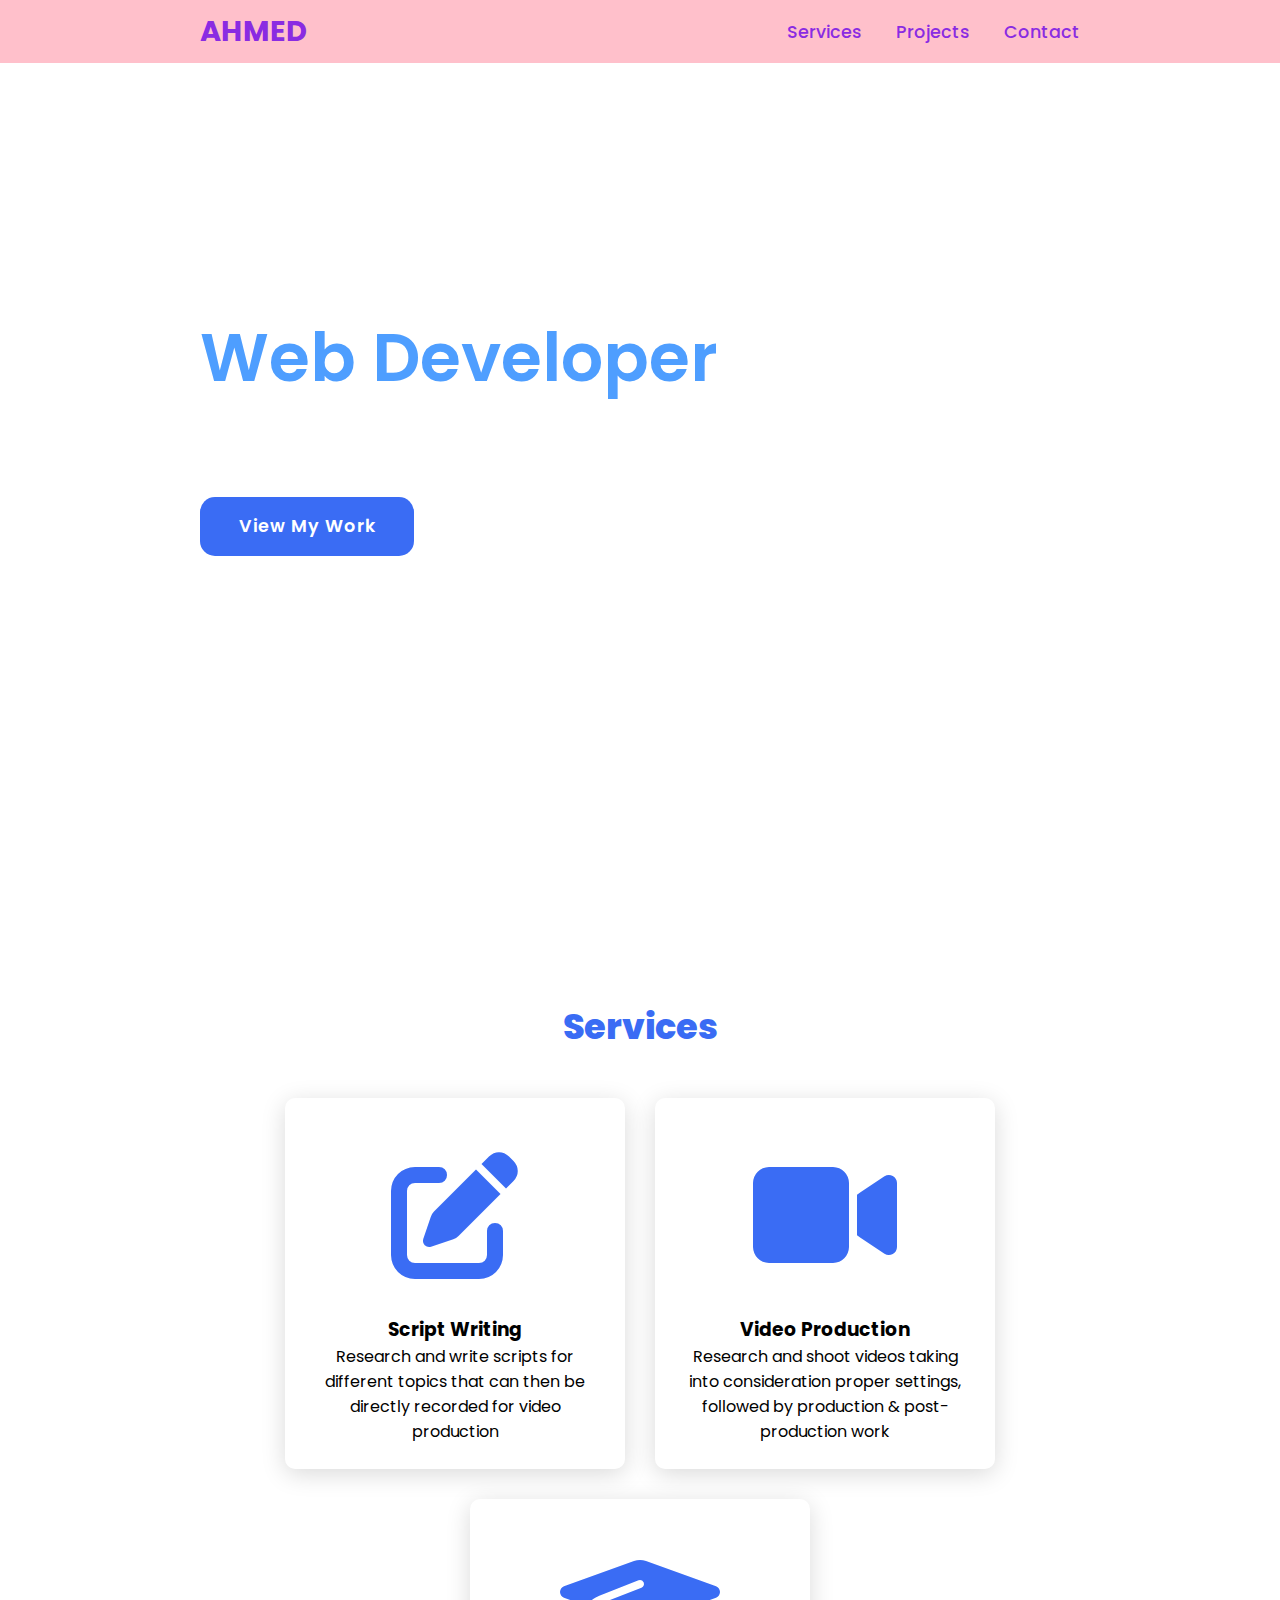
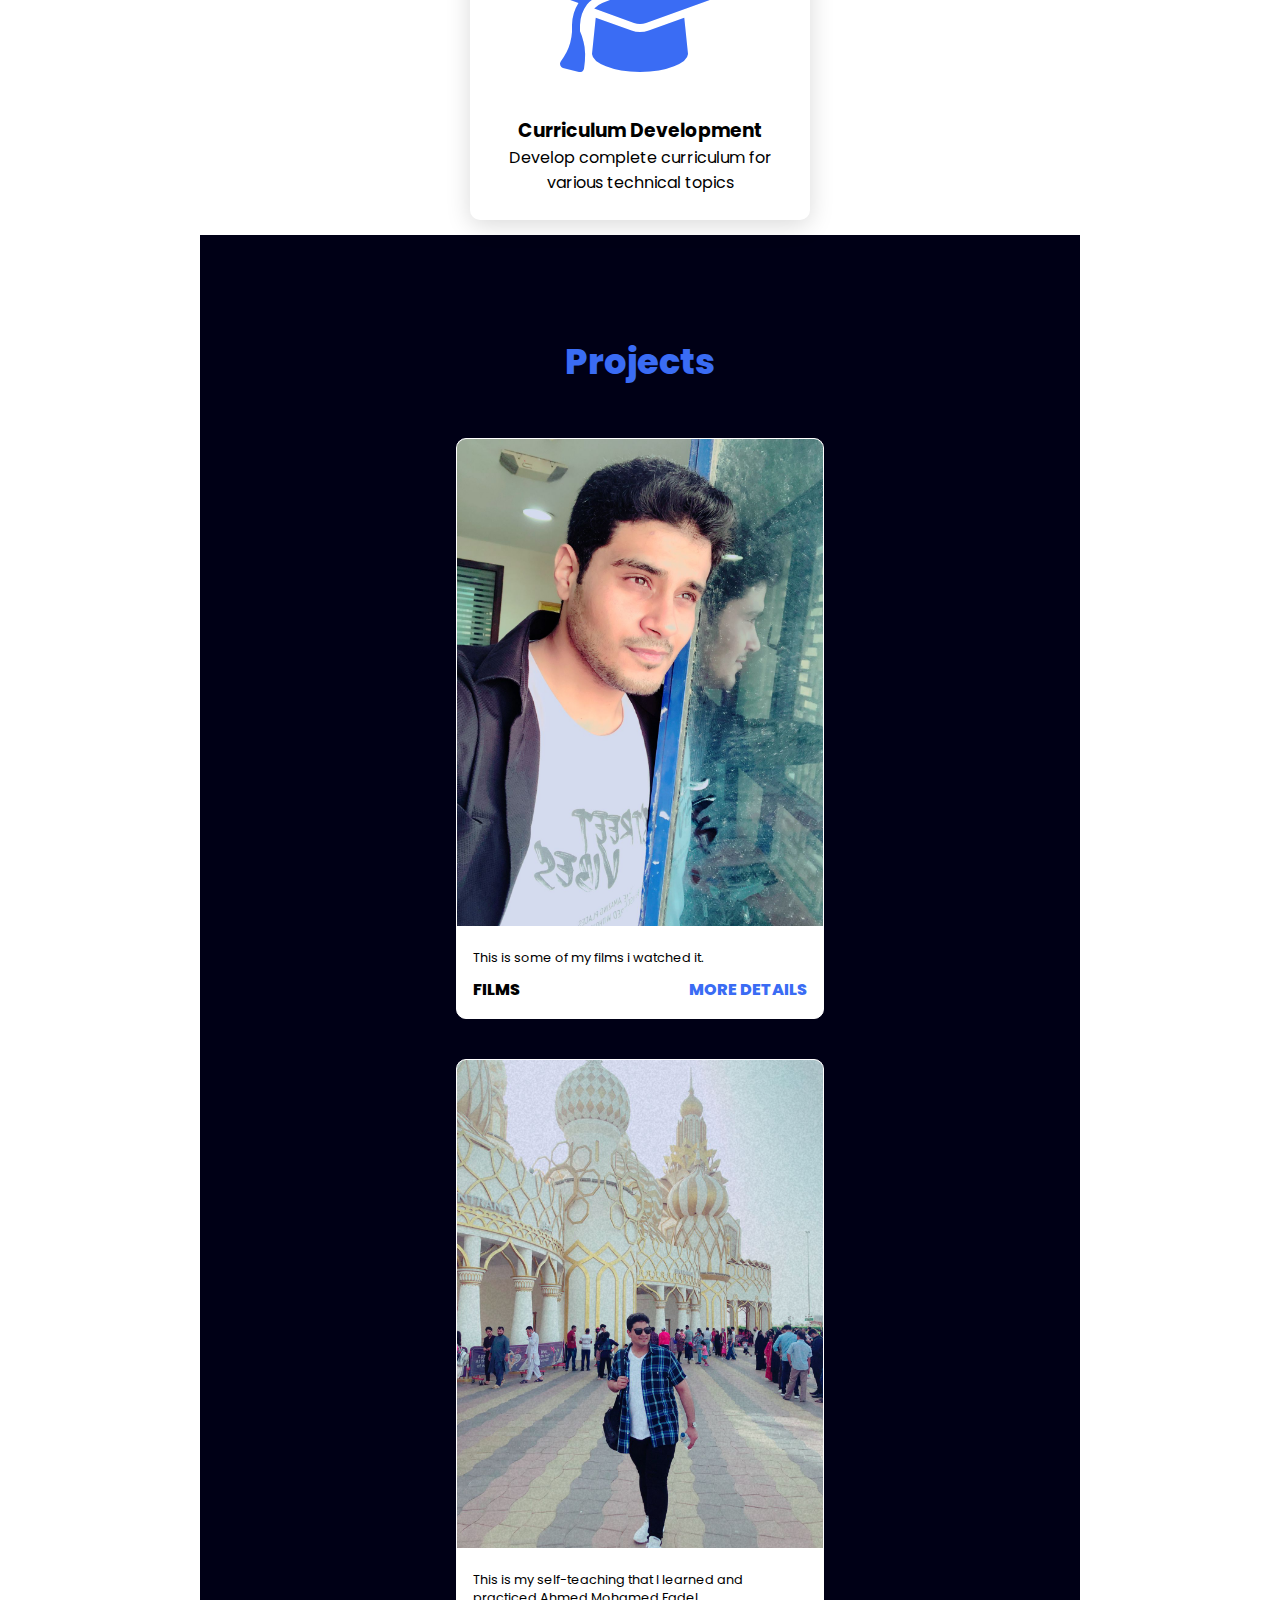
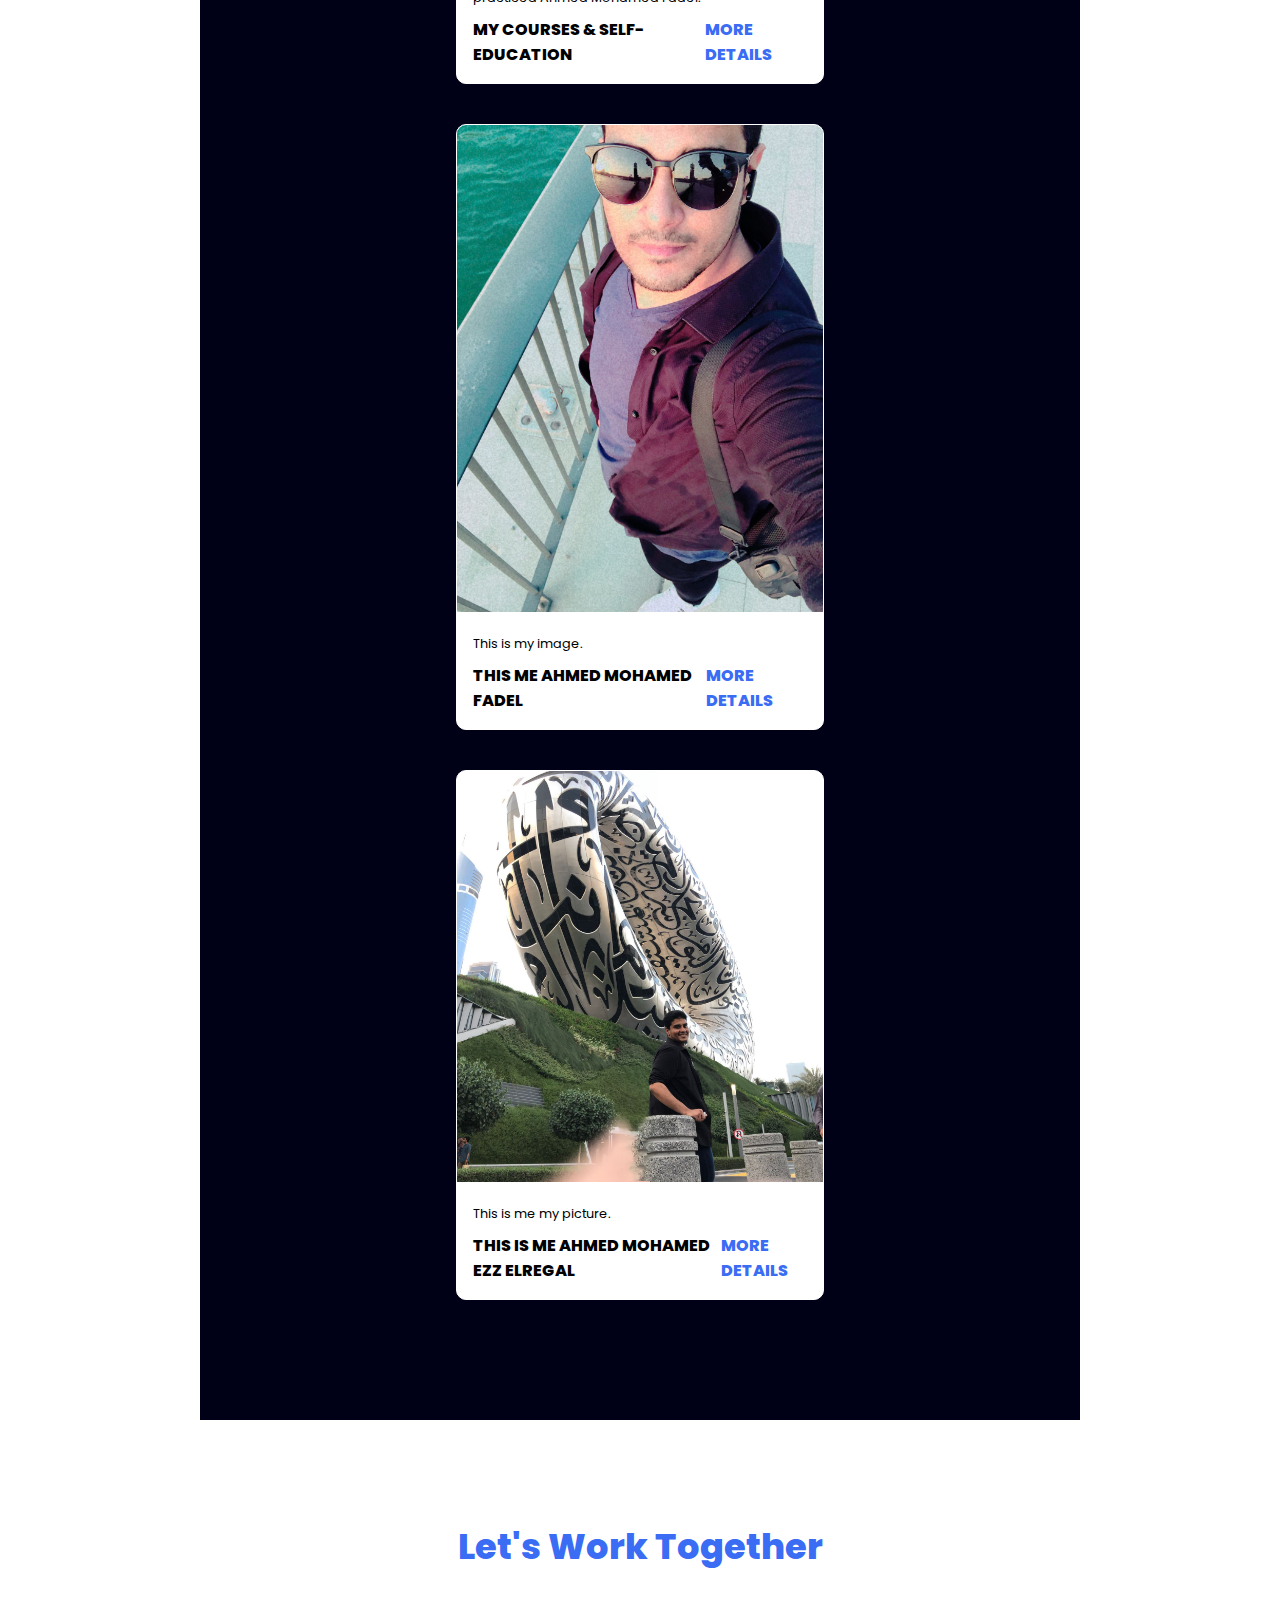
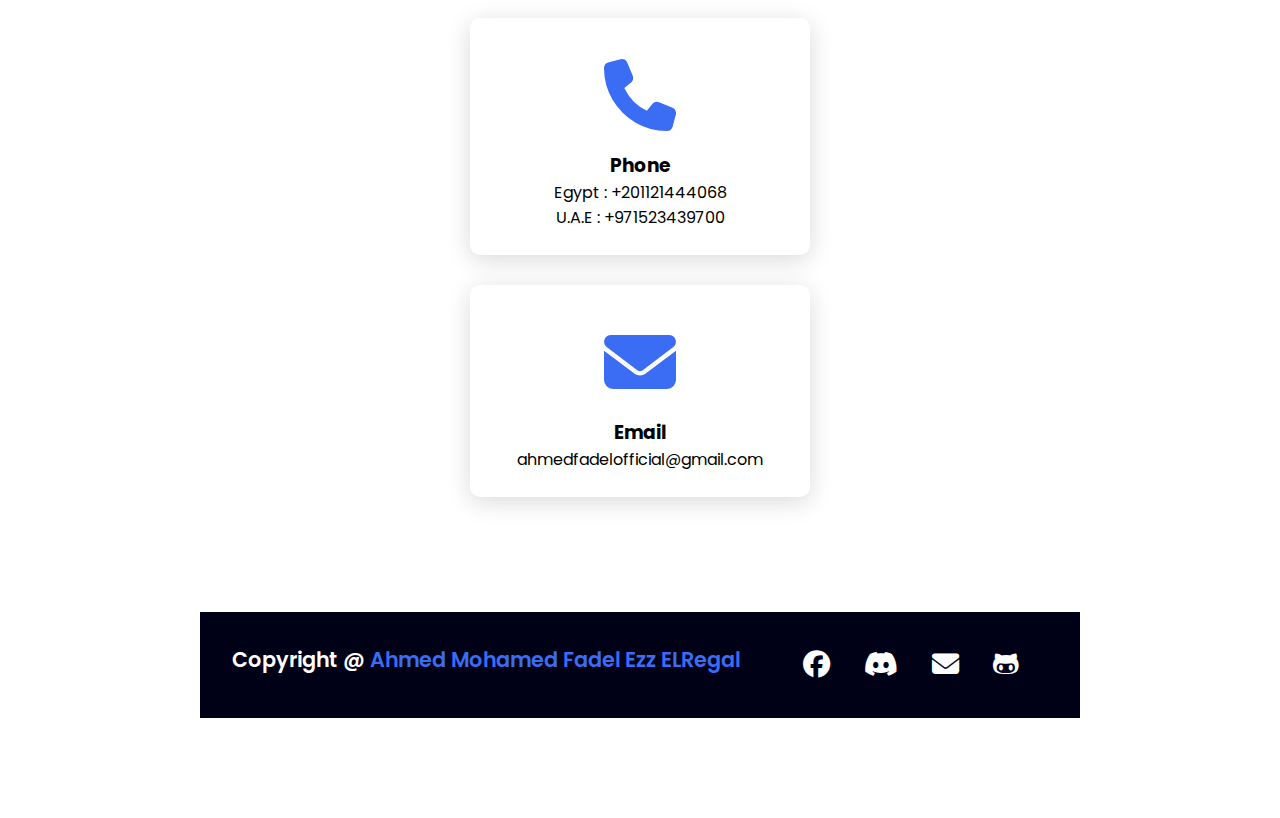
==== index.html @ ce93f09d "my frist porject in my life" ====
<!DOCTYPE html>
<html>
  <head>
    <meta charset="UTF-8" />
    <meta
      name="description"
      content=" This Project Is Created By Ahmed Mohamed Fadel EZZ ELRegal"
    />
    <title>AHMED EZZ ELREGAL</title>
    <link
      rel="stylesheet"
      href="https://cdnjs.cloudflare.com/ajax/libs/font-awesome/6.2.0/css/all.min.css"
    />
    <link rel="stylesheet" href="style.css" />
  </head>
  <body>
    <header>
      <a href="#" class="logo">Ahmed</a>
      <nav class="navigation">
        <a href="#services">Services</a>
        <a href="#projects">Projects</a>
        <a href="#contact">Contact</a>
      </nav>
    </header>
    <section class="main">
      <div> 
        <h2>Hello, I'm Ahmed<br><span>Web Developer</span></h2>
        <h3>I try to change and build my life.</h3>
        <a href="#projects" class="main-btn">View My Work</a>
        <div class="social-icons">
          <a href="https://www.facebook.com/ahmedfadelofficial71/"><i class="fa-brands fa-facebook"></i></a> 
          <a href="https://discord.com/channels/756185341685268584/756185342243111045"><i class="fa-brands fa-discord"></i></a> 
          <a href="mailto:ahmedfadelofficial@gmail.com"><i class="fa-solid fa-envelope"></i></a> 
          <a href="https://github.com/ahmedfadelofficial"><i class="fa-brands fa-github-alt"></i></i></a>  
        </div>
      </div> 
    </section>

    <section class="cards" id="services"> 
      <h2 class="title">Services</h2>
      <div class="content"> 
        <div class="card"> 
          <div class="icon">
            <i class="fa-solid fa-pen-to-square"></i>
          </div>
          <div class="info"> 
            <h3>Script Writing</h3>
            <p>Research and write scripts for different topics that can then be directly recorded for video production</p>
          </div>
        </div>
        <div class="card"> 
          <div class="icon">
            <i class="fa-solid fa-video"></i>
          </div>
          <div class="info"> 
            <h3>Video Production</h3>
            <p>Research and shoot videos taking into consideration proper settings, followed by production & post- production work</p>
          </div>
        </div>
        <div class="card"> 
          <div class="icon">
            <i class="fa-solid fa-graduation-cap"></i>
          </div>
          <div class="info"> 
            <h3>Curriculum Development</h3>
            <p>Develop complete curriculum for various technical topics</p>
          </div>
        </div>
      </div>

      <section class="projects" id="projects">
        <h2 class="title">Projects</h2>
        <div class="content"> 
          <div class="project-card"> 
            <div class="project-image"> 
              <img src="my imgs/i9ndex.jpg" alt="">
            </div>
            <div class="project-info"> 
              <p class="project-category">This is some of my films i watched it.</p>
              <strong class="project-title"> 
                <span>Films</span>
                <a href="index1.html" title="Go To My Films Ahmed" target="_blank" class="more-details">More Details</a>
              </strong>
            </div>
          </div>
          <div class="project-card"> 
            <div class="project-image"> 
              <img src="my imgs/in4dex.jpg" alt="">
            </div>
            <div class="project-info"> 
              <p class="project-category">This is my self-teaching that I learned and practiced Ahmed Mohamed Fadel.</p>
              <strong class="project-title"> 
                <span>My Courses & Self-Education</span>
                <a href="index2.html" title="Go To Ahmed Mohamed Self Education" class="more-details">More Details</a>
              </strong>
            </div>
          </div>
          <div class="project-card"> 
            <div class="project-image"> 
              <img src="my imgs/in6dex.jpg" alt="">
            </div>
            <div class="project-info"> 
              <p class="project-category">This is my image.</p>
              <strong class="project-title"> 
                <span>This Me Ahmed Mohamed Fadel</span>
                <a href="#" class="more-details">More Details</a>
              </strong>
            </div>
          </div>
          <div class="project-card"> 
            <div class="project-image"> 
              <img src="my imgs/in11dex.jpg" alt="">
            </div>
            <div class="project-info"> 
              <p class="project-category">This is me my picture.</p>
              <strong class="project-title"> 
                <span>This Is Me Ahmed Mohamed Ezz ELRegal</span>
                <a href="#" class="more-details">More Details</a>
              </strong>
            </div>
          </div>
        </div>
      </section>

      <section class="cards contact" id="contact"> 
        <h2 class="title">Let's Work Together</h2>
        <div class="content"> 
          <div class="card"> 
            <div class="icon">
              <i class="fa-solid fa-phone"></i>
            </div>
            <div class="info"> 
              <h3>Phone</h3>
              <p>
                Egypt : +201121444068 <br> U.A.E : +971523439700
              </p>
            </div>
          </div>
          <div class="card"> 
            <div class="icon">
              <i class="fa-solid fa-envelope"></i>
            </div>
            <div class="info"> 
              <h3>Email</h3>
              <p>ahmedfadelofficial@gmail.com</p>
            </div>
          </div>
        </div>
      </section>

      <footer class="footer"> 
        <p class="footer-title">Copyright @ <span>Ahmed Mohamed Fadel Ezz ELRegal</span></p>
        <div class="social-icons">
          <a href="https://www.facebook.com/ahmedfadelofficial71/"><i class="fa-brands fa-facebook"></i></a> 
          <a href="https://discord.com/channels/756185341685268584/756185342243111045"><i class="fa-brands fa-discord"></i></a> 
          <a href="mailto:ahmedfadelofficial@gmail.com"><i class="fa-solid fa-envelope"></i></a> 
          <a href="https://github.com/ahmedfadelofficial"><i class="fa-brands fa-github-alt"></i></i></a>  
        </div>
      </footer>
  </body>
</html>
---- style.css ----
@import url("https://fonts.googleapis.com/css2?family=Poppins:ital,wght@0,100;0,200;0,300;0,400;0,500;0,600;0,700;0,800;0,900;1,100;1,200;1,300;1,400;1,500;1,600;1,700;1,800;1,900&display=swap");

* {
  font-family: "Poppins", sans-serif;
  margin: 0;
  padding: 0;
  box-sizing: border-box;
  scroll-behavior: smooth;
}

header {
  background-color: pink;
  width: 100%;
  position: fixed;
  z-index: 999;
  display: flex;
  justify-content: space-between;
  align-items: center;
  padding: 10px 200px;
}
.logo {
  text-decoration: none;
  color: blueviolet;
  text-transform: uppercase;
  font-weight: 700;
  font-size: 1.8em;
}

.navigation a {
  color: blueviolet;
  text-decoration: none;
  font-size: 1.1em;
  font-weight: 500;
  padding-left: 30px;
}

.navigation a:hover {
  color: #601cfc;
}

section {
  padding: 100px 200px;
}

.main {
  width: 100%;
  min-height: 100vh;
  display: flex;
  align-items: center;
  background: url(https://apotac.com/wp-content/uploads/2021/11/Artificial-Intelligence-5-1.jpg) no-repeat;
  background-size: cover;
  background-position: center;
  background-attachment: fixed;
}

.main h2 {
  color: #fff;
  font-size: 1.4em;
  font-weight: 500;
}

.main h2 span {
  display: inline-block;
  margin-top: 10px;
  color: #4e9eff;
  font-size: 3em;
  font-weight: 600;
}

.main h3 {
  color: #fff;
  font-size: 2em;
  font-weight: 700;
  letter-spacing: 1px;
  margin-top: 10px;
  margin-bottom: 30px;
}

.main-btn {
  color: #fff;
  background-color: #3a6cf4;
  font-size: 1.1em;
  font-weight: 600;
  display: inline-block;
  padding: 0.9375em 2.1875em;
  letter-spacing: 1px;
  border-radius: 15px;
  margin-bottom: 40px;
  text-decoration: none;
  transition: 0.7s ease;
}

.main-btn:hover {
  background-color: #0a49f6;
  transform: scale(1.1);
}

.social-icons a {
  color: #fff;
  font-size: 1.7em;
  padding-right: 30px;
}

.title {
  display: flex;
  justify-content: center;
  color: #3a6cf4;
  font-size: 2.2em;
  font-weight: 800;
  margin-bottom: 30px;
}

.content {
  display: flex;
  justify-content: center;
  flex-direction: row;
  flex-wrap: wrap;
}

.card {
  background-color: #fff;
  width: 21.25em;
  box-shadow: 0 5px 25px rgba(1, 1, 1, 15%);
  border-radius: 10px;
  padding: 25px;
  margin: 15px;
}
.card:hover {
  transform: scale(1.1);
  transition: 0.7s ease;
}
.icon {
  color: #3a6cf4;
  font-size: 8em;
  text-align: center;
}

.info {
  text-align: center;
}

.info .h3 {
  color: #3a6cf4;
  font-size: 1.2em;
  font-weight: 700;
  margin: 10px;
}

.projects {
  background-color: #000016;
}

.projects .content {
  margin-top: 30px;
}

.project-card {
  background-color: #fff;
  border: 1px solid #fff;
  min-height: 14em;
  width: 23em;
  overflow: hidden;
  border-radius: 10px;
  margin: 20px;
  transition: 0.3s ease;
}

.project-card :hover {
  transform: scale(1.1);
  transition: 0.7s ease;
}

.project-card :hover .project-image {
  opacity: 0.9;
}

.project-image img {
  width: 100%;
}

.project-info {
  padding: 1em;
}
.project-category {
  font-size: 0.8em;
  color: #000;
}

.project-title {
  display: flex;
  justify-content: space-between;
  text-transform: uppercase;
  font-weight: 800;
  margin-top: 10px;
}

.more-details {
  text-decoration: none;
  color: #3a6cf4;
}

.more-details:hover {
  color: #601cfc;
}

.contact .icon {
  font-size: 4.5em;
}

.contact .info .h3 {
  color: #000;
}

.contact .info .p {
  font-size: 1.5em;
}

.footer {
  background-color: #000016;
  color: #fff;
  padding: 2em;
  display: flex;
  justify-content: space-between;
}

.footer .footer-title {
  font-size: 1.3em;
  font-weight: 600;
}

.footer-title span {
  color: #3a6cf4;
}

.footer .social-icons .a {
  font-size: 1.3em;
  padding: 0 12px 0 0;
}

@media (max-width:1023px) { 
  header{ padding: 12px 20px;
  padding: 12px 20px;
  }

.navigation a{ 
  padding-left: 10px;
}
.title{ 
  font-size: 1.8em;
}

.section { 
  padding: 80px 20px;
}

.main-content h2{ 
  font-size: 1em;
}

.main-content h3{ 
  font-size: 1.6em;
}
.content{ 
  flex-direction: column;
  align-items: center;
}
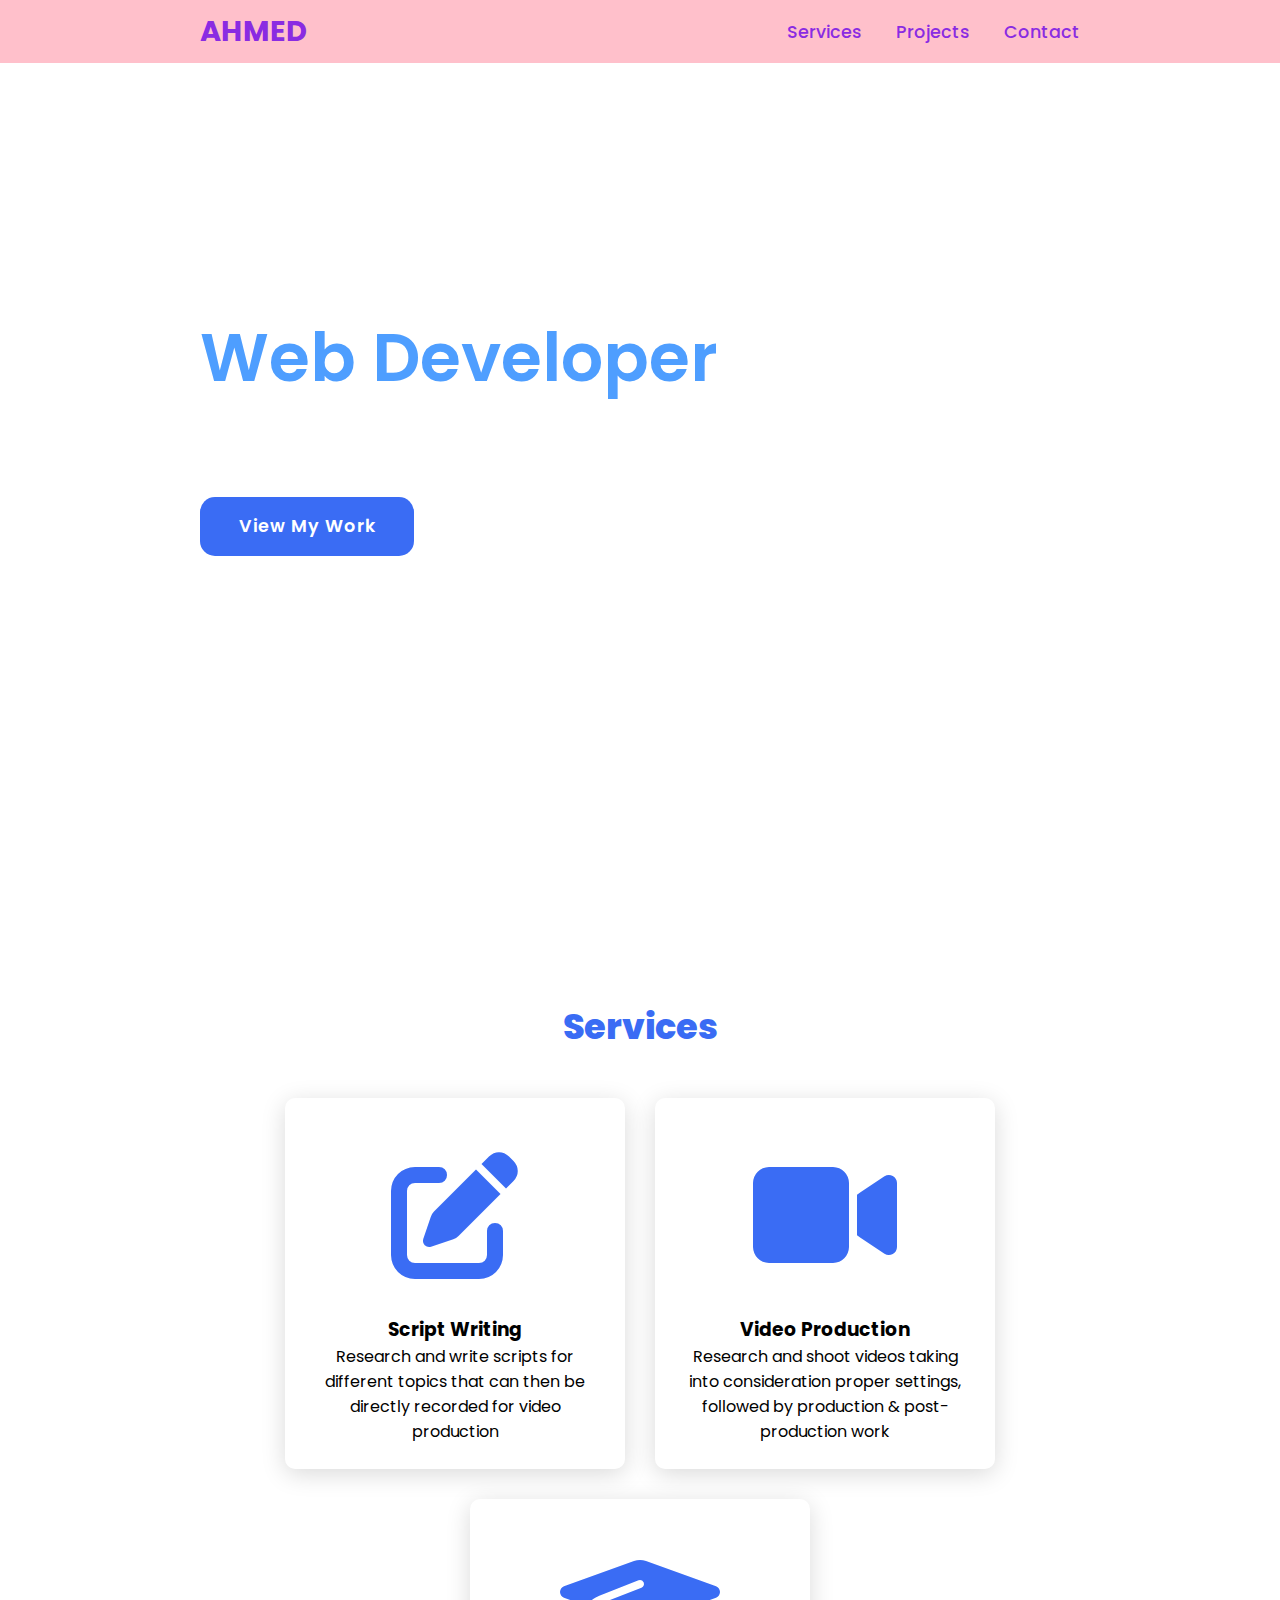
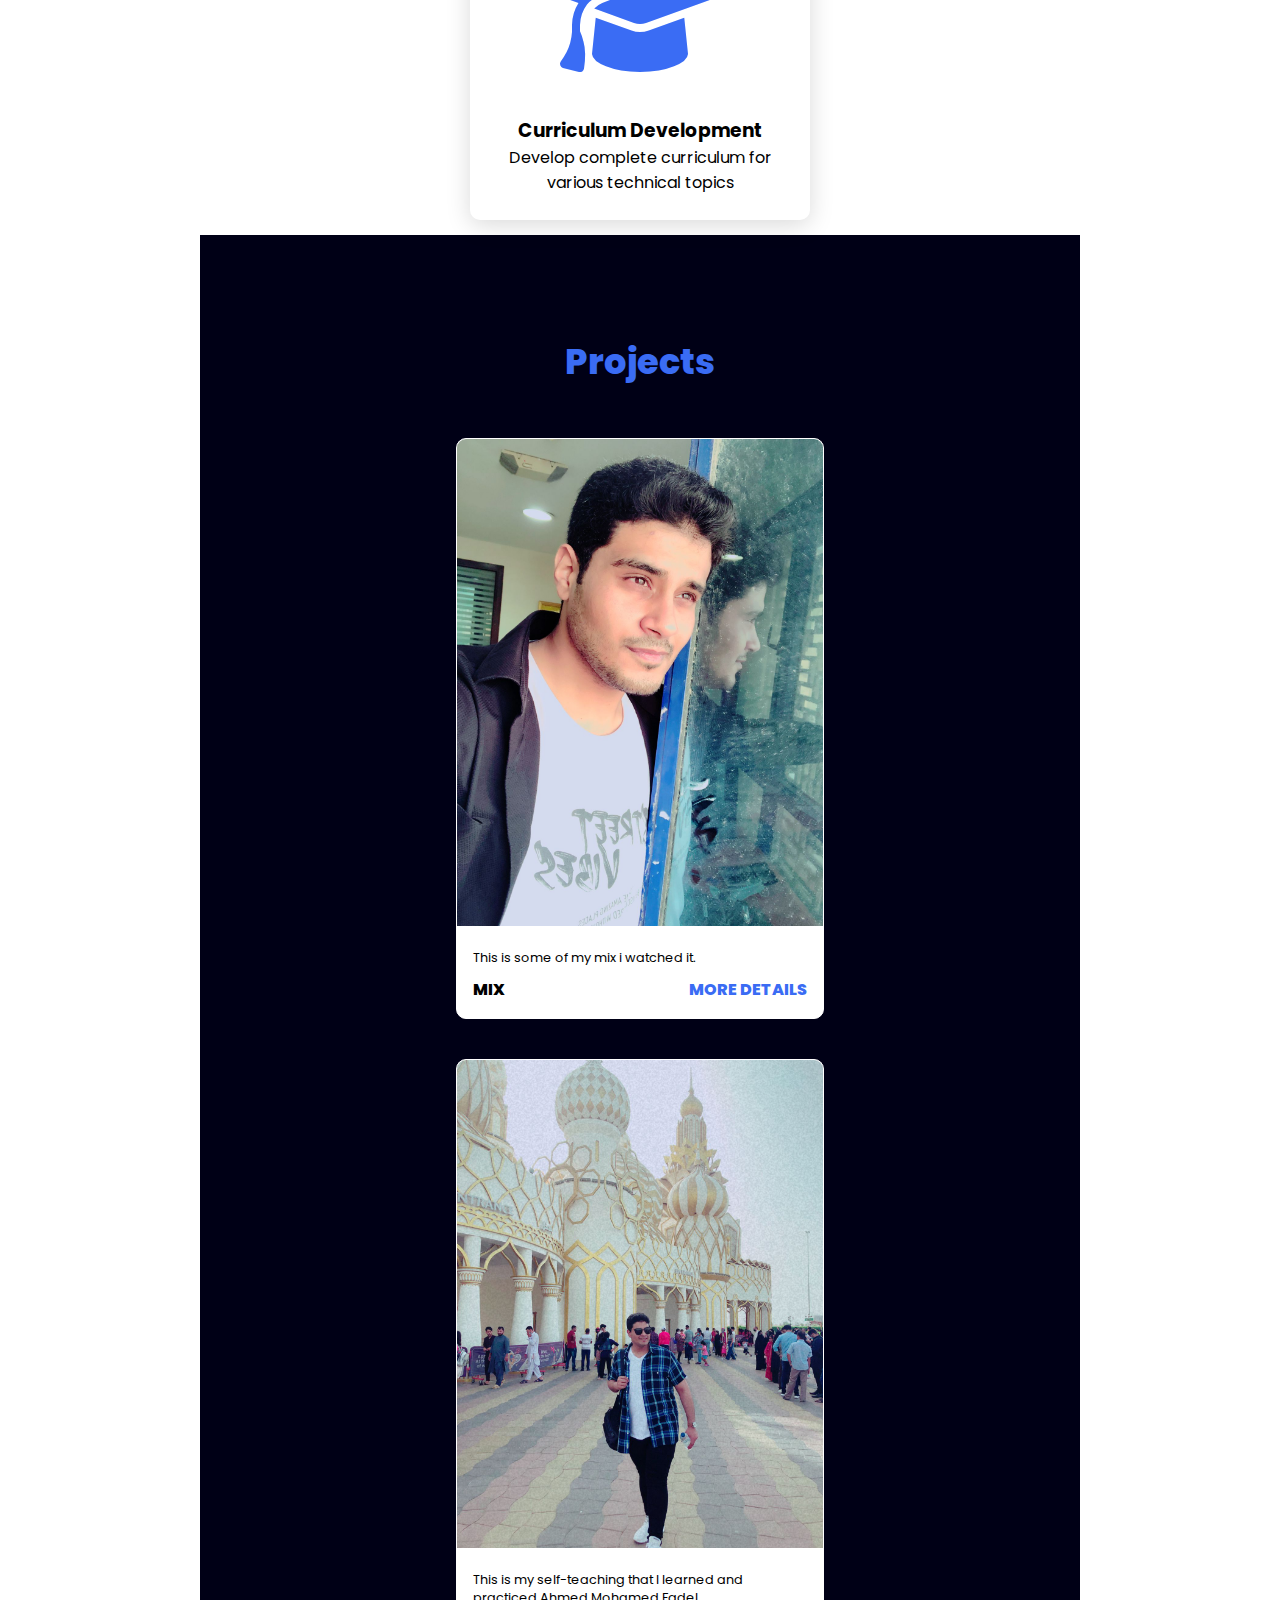
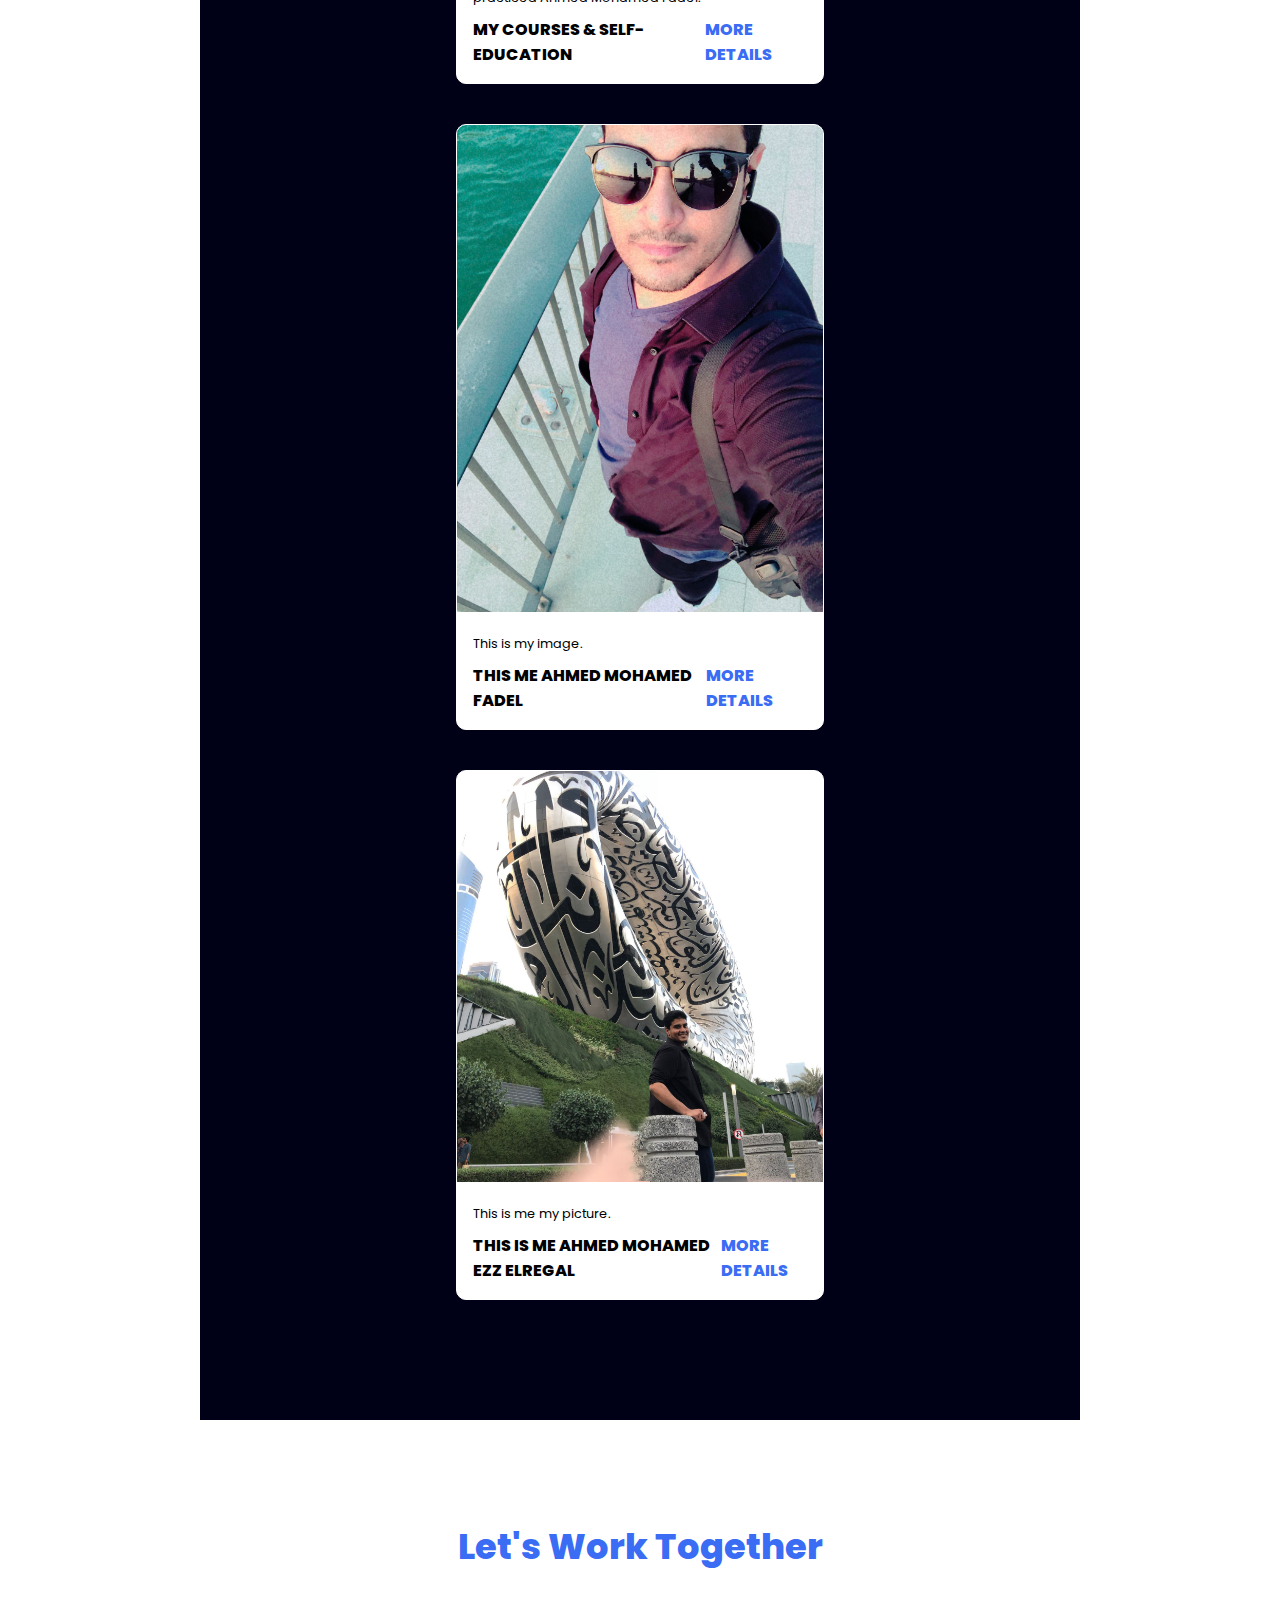
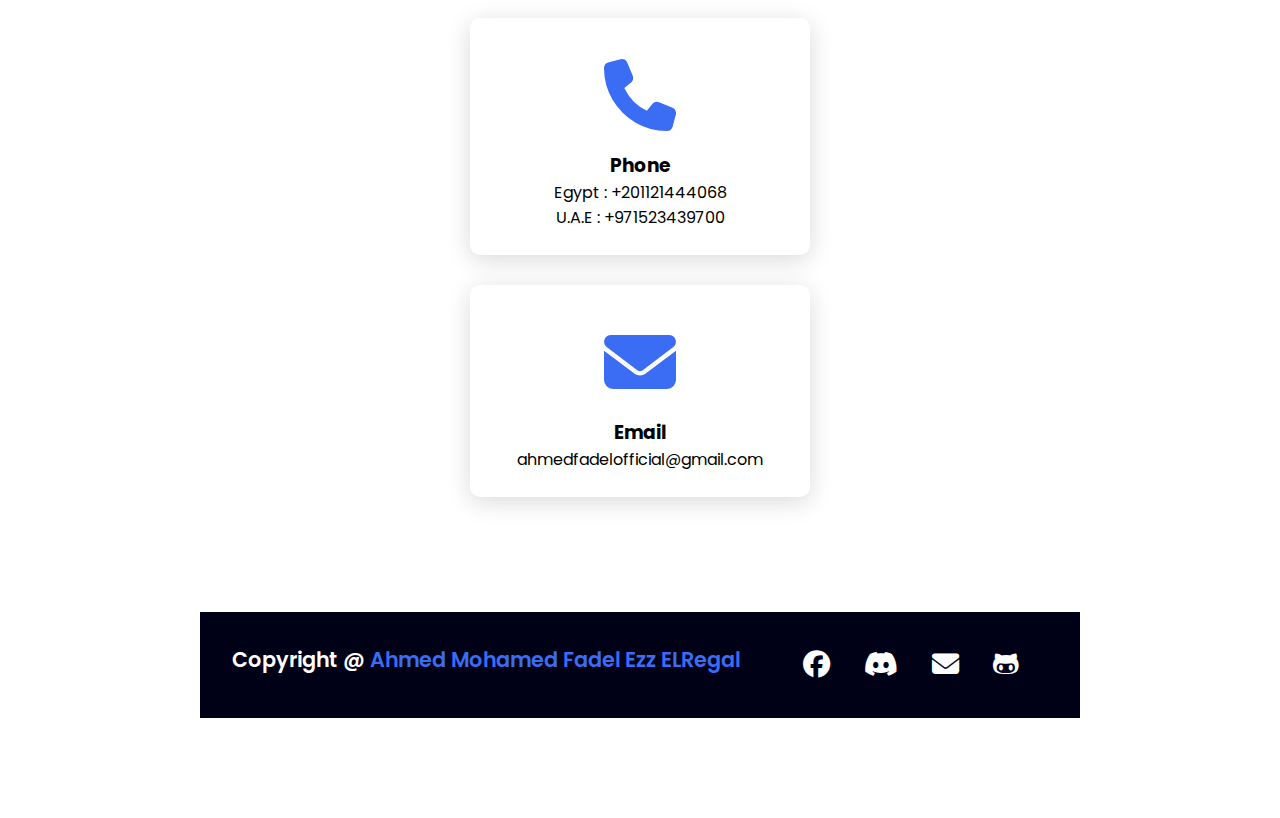
==== commit 25daf7bf: "one some aditions" ====
--- a/index.html
+++ b/index.html
@@ -76,10 +76,10 @@
               <img src="my imgs/i9ndex.jpg" alt="">
             </div>
             <div class="project-info"> 
-              <p class="project-category">This is some of my films i watched it.</p>
+              <p class="project-category">This is some of my mix i watched it.</p>
               <strong class="project-title"> 
-                <span>Films</span>
-                <a href="index1.html" title="Go To My Films Ahmed" target="_blank" class="more-details">More Details</a>
+                <span>Mix</span>
+                <a href="index1.html" title="Go To My Mix Ahmed" target="_blank" class="more-details">More Details</a>
               </strong>
             </div>
           </div>
